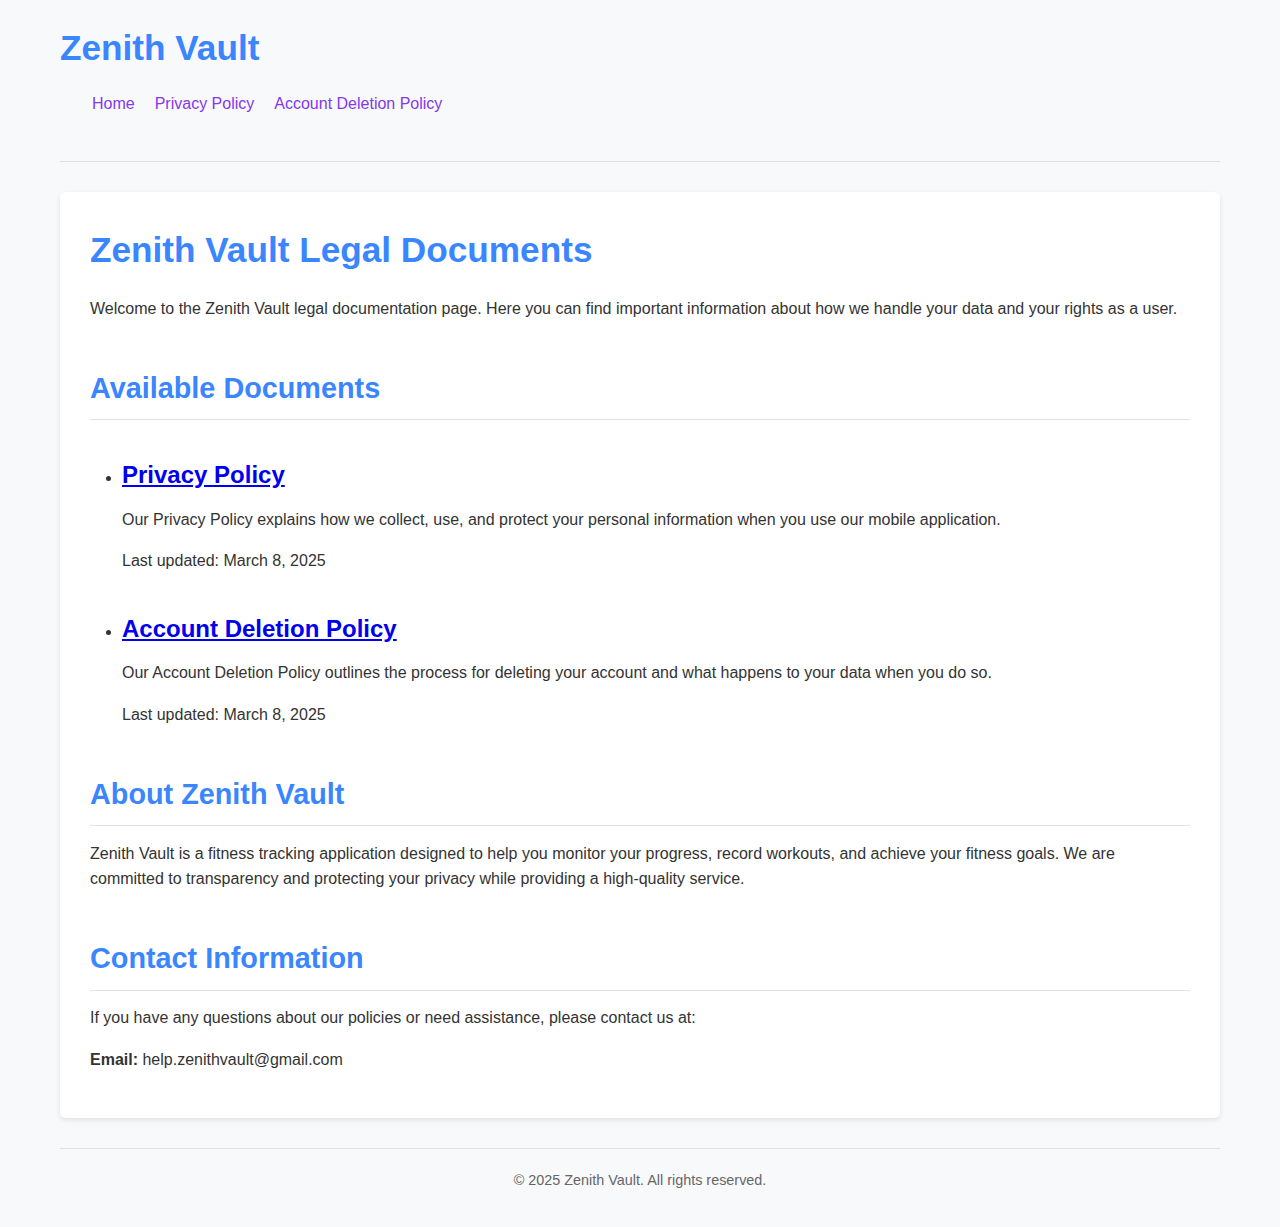
==== index.html @ 499b5ef5 "Initial commit" ====
<!DOCTYPE html>
<html lang="en">
<head>
    <meta charset="UTF-8">
    <meta name="viewport" content="width=device-width, initial-scale=1.0">
    <title>Zenith Vault - Legal Documents</title>
    <link rel="stylesheet" href="styles.css">
    <meta name="description" content="Zenith Vault legal documents including Privacy Policy and Account Deletion Policy">
</head>
<body>
    <header>
        <h1>Zenith Vault</h1>
        <nav>
            <ul>
                <li><a href="index.html">Home</a></li>
                <li><a href="privacy-policy.html">Privacy Policy</a></li>
                <li><a href="account-deletion-policy.html">Account Deletion Policy</a></li>
            </ul>
        </nav>
    </header>
    <main>
        <h1>Zenith Vault Legal Documents</h1>
        
        <p>Welcome to the Zenith Vault legal documentation page. Here you can find important information about how we handle your data and your rights as a user.</p>
        
        <h2>Available Documents</h2>
        
        <ul>
            <li>
                <h3><a href="privacy-policy.html">Privacy Policy</a></h3>
                <p>Our Privacy Policy explains how we collect, use, and protect your personal information when you use our mobile application.</p>
                <p>Last updated: March 8, 2025</p>
            </li>
            
            <li>
                <h3><a href="account-deletion-policy.html">Account Deletion Policy</a></h3>
                <p>Our Account Deletion Policy outlines the process for deleting your account and what happens to your data when you do so.</p>
                <p>Last updated: March 8, 2025</p>
            </li>
        </ul>
        
        <h2>About Zenith Vault</h2>
        
        <p>Zenith Vault is a fitness tracking application designed to help you monitor your progress, record workouts, and achieve your fitness goals. We are committed to transparency and protecting your privacy while providing a high-quality service.</p>
        
        <h2>Contact Information</h2>
        
        <p>If you have any questions about our policies or need assistance, please contact us at:</p>
        <p><strong>Email:</strong> help.zenithvault@gmail.com</p>
    </main>
    <footer>
        <p>&copy; 2025 Zenith Vault. All rights reserved.</p>
    </footer>
</body>
</html>
---- styles.css ----
/* Zenith Vault - Policy Pages Stylesheet */

/* Base styles */
:root {
  --primary-color: #3a86ff;
  --secondary-color: #8338ec;
  --text-color: #333;
  --light-bg: #f8f9fa;
  --border-color: #dee2e6;
}

* {
  box-sizing: border-box;
  margin: 0;
  padding: 0;
}

body {
  font-family: 'Segoe UI', Tahoma, Geneva, Verdana, sans-serif;
  line-height: 1.6;
  color: var(--text-color);
  background-color: var(--light-bg);
  max-width: 1200px;
  margin: 0 auto;
  padding: 0 20px;
}

/* Header styles */
header {
  padding: 20px 0;
  border-bottom: 1px solid var(--border-color);
  margin-bottom: 30px;
}

header h1 {
  color: var(--primary-color);
  margin-bottom: 15px;
}

nav ul {
  display: flex;
  list-style: none;
  gap: 20px;
}

nav a {
  text-decoration: none;
  color: var(--secondary-color);
  font-weight: 500;
  transition: color 0.3s;
}

nav a:hover {
  color: var(--primary-color);
  text-decoration: underline;
}

/* Main content styles */
main {
  background-color: white;
  padding: 30px;
  border-radius: 5px;
  box-shadow: 0 2px 5px rgba(0, 0, 0, 0.1);
  margin-bottom: 30px;
}

h1, h2, h3, h4, h5, h6 {
  margin-top: 1.5em;
  margin-bottom: 0.5em;
  color: var(--primary-color);
}

h1 {
  font-size: 2.2em;
  margin-top: 0;
}

h2 {
  font-size: 1.8em;
  border-bottom: 1px solid var(--border-color);
  padding-bottom: 0.3em;
}

h3 {
  font-size: 1.5em;
}

p {
  margin-bottom: 1em;
}

ul, ol {
  margin-bottom: 1em;
  padding-left: 2em;
}

li {
  margin-bottom: 0.5em;
}

strong {
  font-weight: 600;
}

/* Effective date styling */
.effective-date {
  font-style: italic;
  color: #666;
  margin-bottom: 2em;
}

/* Footer styles */
footer {
  text-align: center;
  padding: 20px 0;
  color: #666;
  font-size: 0.9em;
  border-top: 1px solid var(--border-color);
}

/* Responsive adjustments */
@media (max-width: 768px) {
  nav ul {
    flex-direction: column;
    gap: 10px;
  }
  
  main {
    padding: 20px;
  }
  
  h1 {
    font-size: 1.8em;
  }
  
  h2 {
    font-size: 1.5em;
  }
  
  h3 {
    font-size: 1.3em;
  }
}
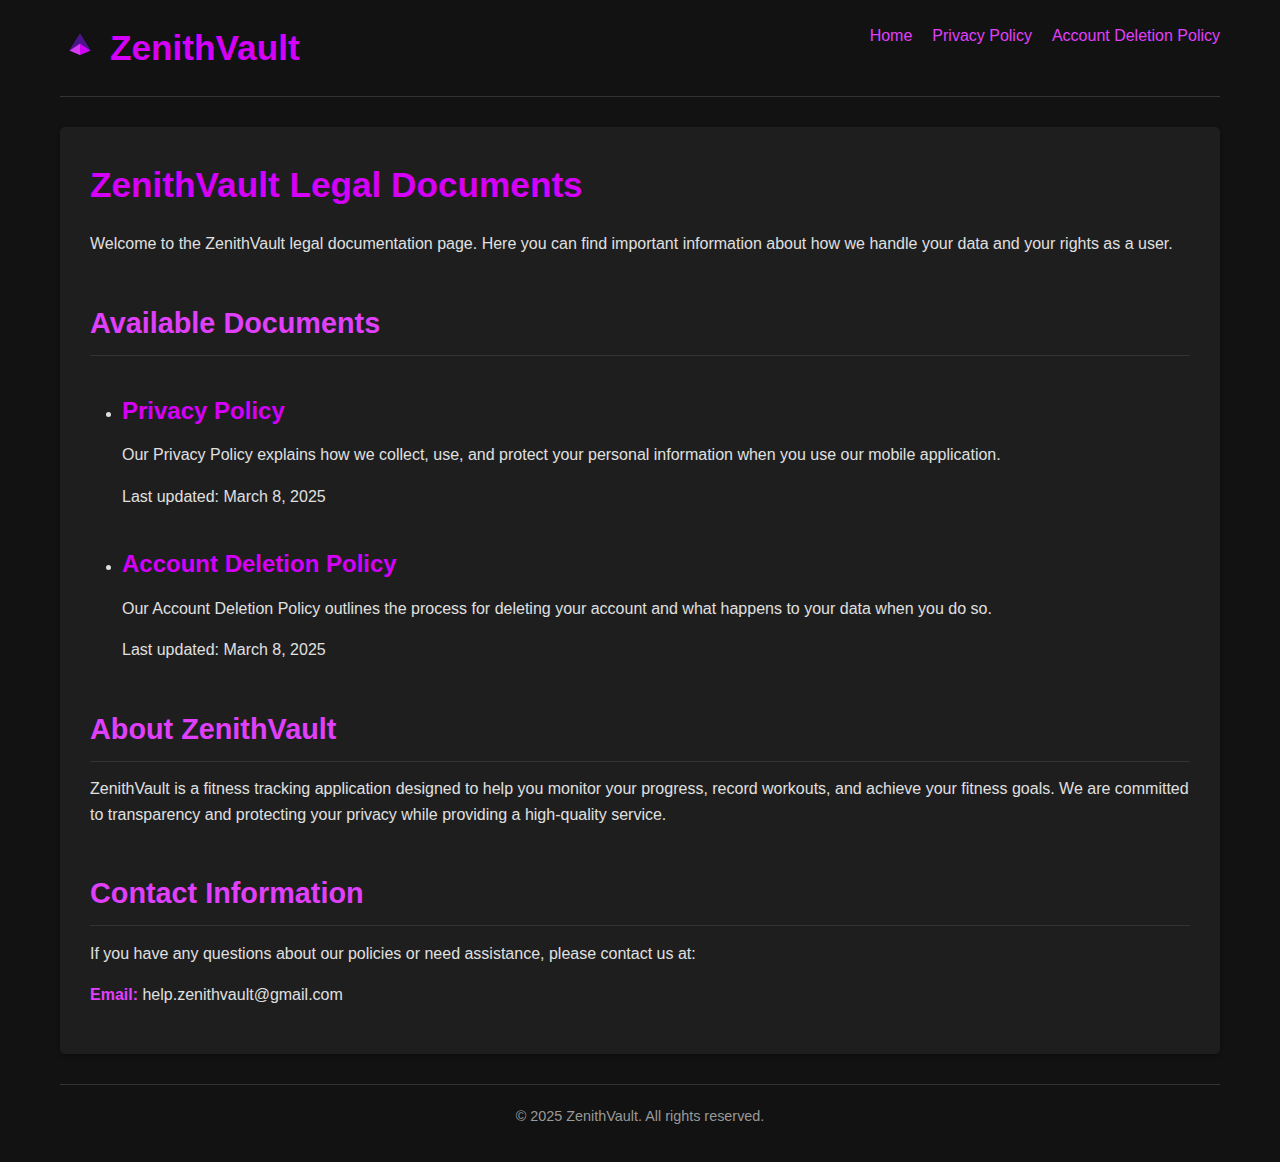
==== commit a89f58da: "updated style and name" ====
--- a/index.html
+++ b/index.html
@@ -3,13 +3,22 @@
 <head>
     <meta charset="UTF-8">
     <meta name="viewport" content="width=device-width, initial-scale=1.0">
-    <title>Zenith Vault - Legal Documents</title>
+    <title>ZenithVault - Legal Documents</title>
     <link rel="stylesheet" href="styles.css">
-    <meta name="description" content="Zenith Vault legal documents including Privacy Policy and Account Deletion Policy">
+    <meta name="description" content="ZenithVault legal documents including Privacy Policy and Account Deletion Policy">
 </head>
 <body>
     <header>
-        <h1>Zenith Vault</h1>
+        <div class="logo-container">
+            <svg xmlns="http://www.w3.org/2000/svg" viewBox="0 0 200 200" width="40" height="40">
+                <!-- Centered pyramid scaled to 75% -->
+                <path d="M100,28.75 L152.5,112.5 L100,135 L47.5,112.5 Z" fill="#7B1FA2"/>
+                <path d="M47.5,112.5 L100,135 L100,77.5 L47.5,112.5 Z" fill="#E040FB" fill-opacity="0.9"/>
+                <path d="M100,77.5 L100,135 L152.5,112.5 L100,77.5 Z" fill="#D500F9" fill-opacity="0.95"/>
+                <path d="M47.5,112.5 L100,77.5 L152.5,112.5 L100,28.75 Z" fill="#4A148C"/>
+            </svg>
+            <h1>ZenithVault</h1>
+        </div>
         <nav>
             <ul>
                 <li><a href="index.html">Home</a></li>
@@ -19,9 +28,9 @@
         </nav>
     </header>
     <main>
-        <h1>Zenith Vault Legal Documents</h1>
+        <h1>ZenithVault Legal Documents</h1>
         
-        <p>Welcome to the Zenith Vault legal documentation page. Here you can find important information about how we handle your data and your rights as a user.</p>
+        <p>Welcome to the ZenithVault legal documentation page. Here you can find important information about how we handle your data and your rights as a user.</p>
         
         <h2>Available Documents</h2>
         
@@ -39,9 +48,9 @@
             </li>
         </ul>
         
-        <h2>About Zenith Vault</h2>
+        <h2>About ZenithVault</h2>
         
-        <p>Zenith Vault is a fitness tracking application designed to help you monitor your progress, record workouts, and achieve your fitness goals. We are committed to transparency and protecting your privacy while providing a high-quality service.</p>
+        <p>ZenithVault is a fitness tracking application designed to help you monitor your progress, record workouts, and achieve your fitness goals. We are committed to transparency and protecting your privacy while providing a high-quality service.</p>
         
         <h2>Contact Information</h2>
         
@@ -49,7 +58,7 @@
         <p><strong>Email:</strong> help.zenithvault@gmail.com</p>
     </main>
     <footer>
-        <p>&copy; 2025 Zenith Vault. All rights reserved.</p>
+        <p>&copy; 2025 ZenithVault. All rights reserved.</p>
     </footer>
 </body>
 </html>--- a/styles.css
+++ b/styles.css
@@ -1,12 +1,16 @@
-/* Zenith Vault - Policy Pages Stylesheet */
+/* ZenithVault - Policy Pages Stylesheet */
 
-/* Base styles */
+/* Base styles with dark mode */
 :root {
-  --primary-color: #3a86ff;
-  --secondary-color: #8338ec;
-  --text-color: #333;
-  --light-bg: #f8f9fa;
-  --border-color: #dee2e6;
+  --primary-color: #D500F9; /* Bright purple from logo */
+  --secondary-color: #E040FB; /* Light purple from logo */
+  --accent-color: #7B1FA2; /* Medium purple from logo */
+  --dark-accent: #4A148C; /* Dark purple from logo */
+  --text-color: #E0E0E0; /* Light gray for text */
+  --dark-bg: #121212; /* Dark background */
+  --darker-bg: #0A0A0A; /* Darker background for contrast */
+  --card-bg: #1E1E1E; /* Slightly lighter than background for cards */
+  --border-color: #333333; /* Dark border */
 }
 
 * {
@@ -19,7 +23,7 @@
   font-family: 'Segoe UI', Tahoma, Geneva, Verdana, sans-serif;
   line-height: 1.6;
   color: var(--text-color);
-  background-color: var(--light-bg);
+  background-color: var(--dark-bg);
   max-width: 1200px;
   margin: 0 auto;
   padding: 0 20px;
@@ -30,11 +34,25 @@
   padding: 20px 0;
   border-bottom: 1px solid var(--border-color);
   margin-bottom: 30px;
+  display: flex;
+  align-items: center;
+  justify-content: space-between;
+}
+
+.logo-container {
+  display: flex;
+  align-items: center;
+}
+
+.logo-container svg {
+  width: 40px;
+  height: 40px;
+  margin-right: 10px;
 }
 
 header h1 {
   color: var(--primary-color);
-  margin-bottom: 15px;
+  margin-bottom: 0;
 }
 
 nav ul {
@@ -57,10 +75,10 @@
 
 /* Main content styles */
 main {
-  background-color: white;
+  background-color: var(--card-bg);
   padding: 30px;
   border-radius: 5px;
-  box-shadow: 0 2px 5px rgba(0, 0, 0, 0.1);
+  box-shadow: 0 2px 5px rgba(0, 0, 0, 0.3);
   margin-bottom: 30px;
 }
 
@@ -79,10 +97,12 @@
   font-size: 1.8em;
   border-bottom: 1px solid var(--border-color);
   padding-bottom: 0.3em;
+  color: var(--secondary-color);
 }
 
 h3 {
   font-size: 1.5em;
+  color: var(--accent-color);
 }
 
 p {
@@ -100,12 +120,22 @@
 
 strong {
   font-weight: 600;
+  color: var(--secondary-color);
+}
+
+a {
+  color: var(--primary-color);
+  text-decoration: none;
+}
+
+a:hover {
+  text-decoration: underline;
 }
 
 /* Effective date styling */
 .effective-date {
   font-style: italic;
-  color: #666;
+  color: #999;
   margin-bottom: 2em;
 }
 
@@ -113,7 +143,7 @@
 footer {
   text-align: center;
   padding: 20px 0;
-  color: #666;
+  color: #999;
   font-size: 0.9em;
   border-top: 1px solid var(--border-color);
 }
@@ -140,4 +170,13 @@
   h3 {
     font-size: 1.3em;
   }
+  
+  header {
+    flex-direction: column;
+    align-items: flex-start;
+  }
+  
+  nav {
+    margin-top: 15px;
+  }
 }